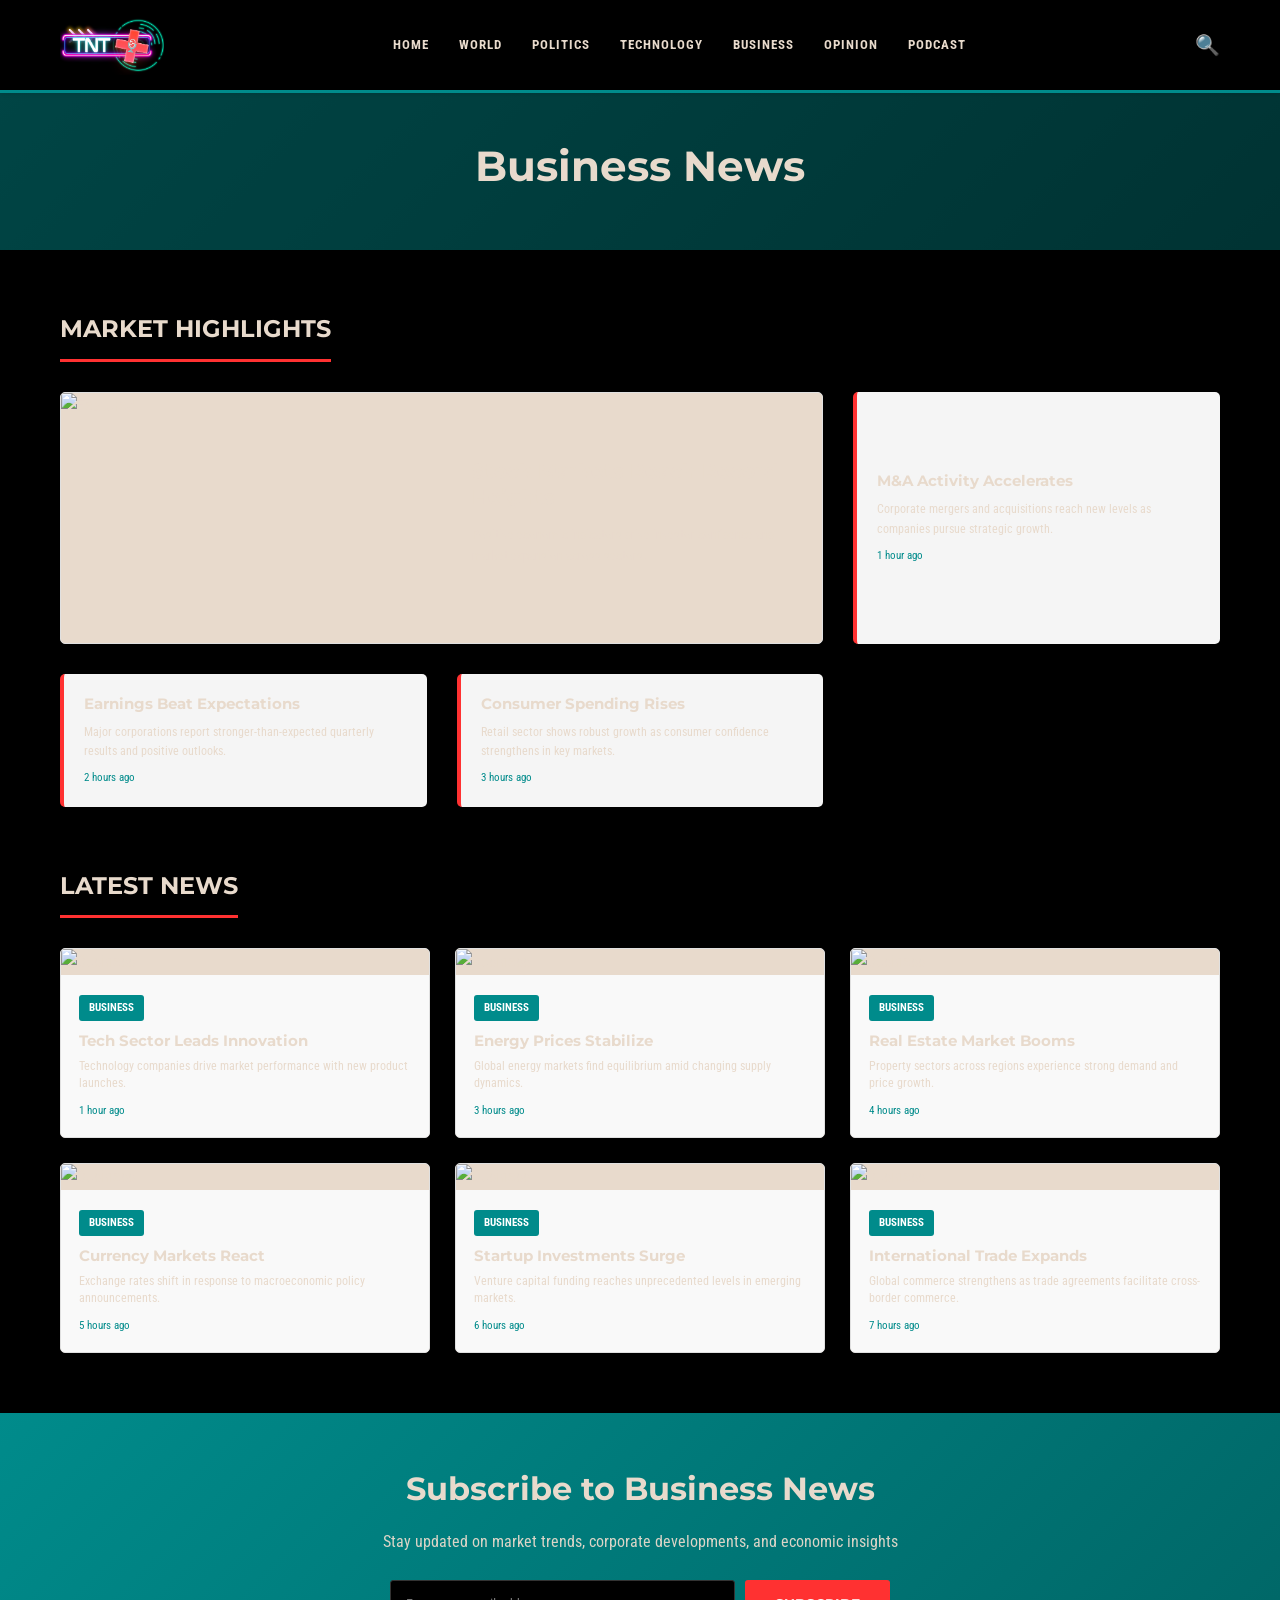
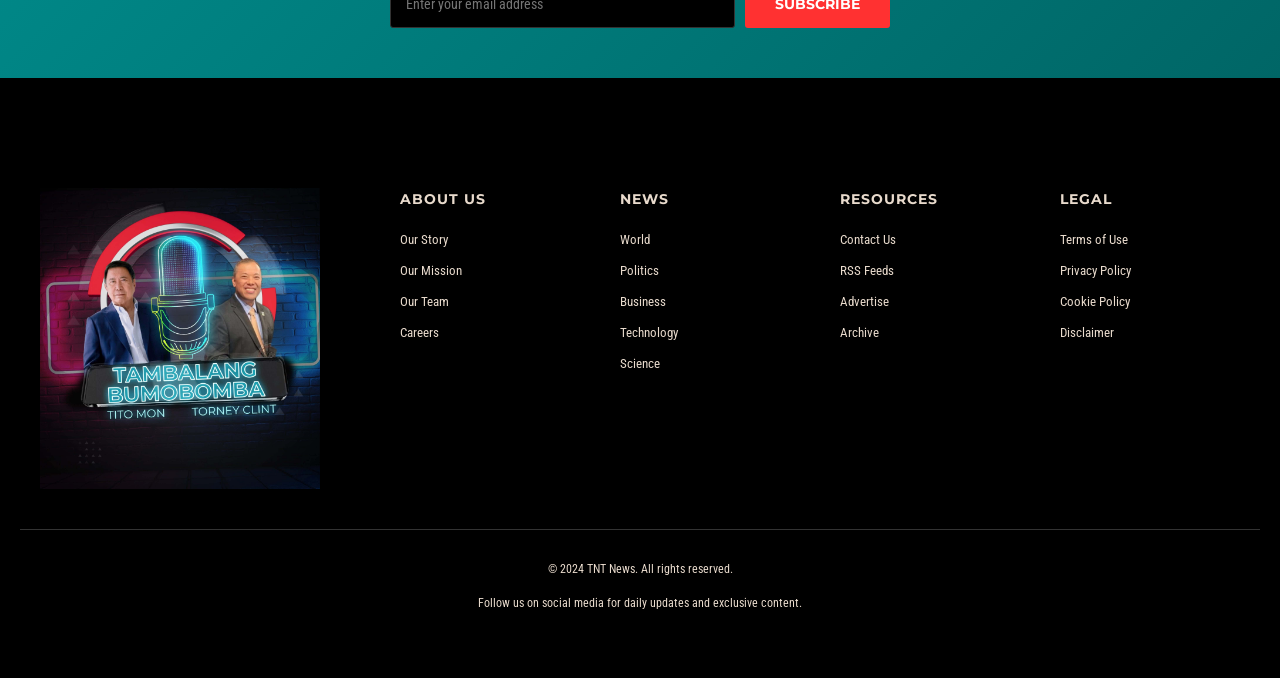
==== business.html @ 95dee94f "Initial Push" ====
<!DOCTYPE html>
<html lang="en">
<head>
    <meta charset="UTF-8">
    <meta name="viewport" content="width=device-width, initial-scale=1.0">
    <title>Business News - TNT News</title>
    <link href="https://fonts.googleapis.com/css2?family=Montserrat:wght@700&family=Roboto+Condensed:wght@400;700&display=swap" rel="stylesheet">
    <style>
        * {
            margin: 0;
            padding: 0;
            box-sizing: border-box;
        }

        body {
            background-color: #000;
            font-family: 'Roboto Condensed', sans-serif;
            color: #E8DACC;
            line-height: 1.6;
        }

        /* HEADER & NAVIGATION */
        header {
            background-color: #000000;
            border-bottom: 3px solid #008B8B;
            padding: 15px 0;
            position: sticky;
            top: 0;
            z-index: 100;
            box-shadow: 0 2px 5px rgba(0,0,0,0.1);
        }

        .header-container {
            max-width: 1200px;
            margin: 0 auto;
            display: flex;
            justify-content: space-between;
            align-items: center;
            padding: 0 20px;
        }

        .logo {
            display: flex;
            align-items: center;
            height: auto;
        }

        .logo img {
            height: 60px;
            width: auto;
            object-fit: contain;
        }

        nav {
            display: flex;
            gap: 30px;
        }

        nav a {
            text-decoration: none;
            color: #E8DACC;
            font-weight: 700;
            font-size: 13px;
            letter-spacing: 1px;
            text-transform: uppercase;
            transition: color 0.3s;
        }

        nav a:hover {
            color: #ff3131;
        }

        .search-icon {
            font-size: 20px;
            color: #E8DACC;
            cursor: pointer;
        }

        /* PAGE HEADER */
        .page-header {
            background: linear-gradient(135deg, #008B8B 0%, #006666 100%), url('https://picsum.photos/1400/500?random=10');
            background-size: cover;
            background-position: center;
            background-blend-mode: overlay;
            color: #E8DACC;
            padding: 40px 20px;
            text-align: center;
            position: relative;
            overflow: hidden;
        }

        .page-header::after {
            content: '';
            position: absolute;
            top: 0;
            left: 0;
            right: 0;
            bottom: 0;
            background-color: rgba(0, 0, 0, 0.5);
            z-index: 1;
        }

        .page-header h1 {
            font-family: 'Montserrat', sans-serif;
            font-size: 42px;
            font-weight: 700;
            margin-bottom: 10px;
            position: relative;
            z-index: 2;
        }

        /* FEATURED ARTICLE SECTION */
        .featured-section {
            max-width: 1200px;
            margin: 60px auto;
            padding: 0 20px;
        }

        .section-title {
            font-family: 'Montserrat', sans-serif;
            font-size: 24px;
            font-weight: 700;
            color: #E8DACC;
            margin-bottom: 30px;
            padding-bottom: 10px;
            border-bottom: 3px solid #ff3131;
            display: inline-block;
        }

        .featured-grid {
            display: grid;
            grid-template-columns: repeat(3, 1fr);
            gap: 30px;
            margin-bottom: 50px;
        }

        .featured-card-lg {
            grid-column: span 2;
            display: grid;
            grid-template-columns: 1fr 1fr;
            gap: 0;
            border-radius: 5px;
            overflow: hidden;
            background: #E8DACC;
            border: 1px solid #e0e0e0;
        }

        .featured-card-lg-image {
            background: linear-gradient(135deg, #008B8B, #006666);
            height: 250px;
            display: flex;
            align-items: center;
            justify-content: center;
            color: #E8DACC;
            font-family: 'Montserrat', sans-serif;
            overflow: hidden;
        }

        .featured-card-lg-image img {
            width: 100%;
            height: 100%;
            object-fit: cover;
        }

        .featured-card-lg-content {
            padding: 30px;
            display: flex;
            flex-direction: column;
            justify-content: center;
        }

        .featured-card-lg-content h2 {
            font-family: 'Montserrat', sans-serif;
            font-size: 20px;
            font-weight: 700;
            margin-bottom: 15px;
            line-height: 1.3;
            color: #E8DACC;
        }

        .featured-card-lg-content p {
            font-size: 13px;
            color: #E8DACC;
            margin-bottom: 10px;
        }

        .featured-card-sm {
            border-left: 4px solid #ff3131;
            padding: 20px;
            background: #f5f5f5;
            border-radius: 5px;
            display: flex;
            flex-direction: column;
            justify-content: center;
        }

        .featured-card-sm h3 {
            font-family: 'Montserrat', sans-serif;
            font-size: 15px;
            font-weight: 700;
            margin-bottom: 10px;
            line-height: 1.3;
        }

        .featured-card-sm p {
            font-size: 12px;
            color: #E8DACC;
            margin-bottom: 8px;
        }

        .featured-card-meta {
            font-size: 11px;
            color: #008B8B;
        }

        /* MAIN ARTICLES GRID */
        .articles-section {
            max-width: 1200px;
            margin: 60px auto;
            padding: 0 20px;
        }

        .articles-grid {
            display: grid;
            grid-template-columns: repeat(3, 1fr);
            gap: 25px;
            margin-bottom: 50px;
        }

        .article-card {
            background-color: #E8DACC;
            border: 1px solid #e0e0e0;
            border-radius: 5px;
            overflow: hidden;
            transition: transform 0.3s, box-shadow 0.3s;
            cursor: pointer;
        }

        .article-card:hover {
            transform: translateY(-5px);
            box-shadow: 0 10px 30px rgba(0,0,0,0.15);
        }

        .article-image {
            width: 100%;
            height: 180px;
            background: linear-gradient(135deg, #008B8B, #006666);
            display: flex;
            align-items: center;
            justify-content: center;
            color: #E8DACC;
            font-size: 12px;
            font-family: 'Montserrat', sans-serif;
        }

        .article-content {
            padding: 18px;
            background-color: #f9f9f9;
        }

        .article-category {
            display: inline-block;
            background-color: #008B8B;
            color: #fff;
            padding: 4px 10px;
            font-size: 11px;
            font-weight: 700;
            margin-bottom: 10px;
            border-radius: 3px;
            text-transform: uppercase;
        }

        .article-card h3 {
            font-family: 'Montserrat', sans-serif;
            font-size: 15px;
            font-weight: 700;
            margin-bottom: 8px;
            line-height: 1.3;
            color: #E8DACC;
        }

        .article-card p {
            font-size: 12px;
            color: #E8DACC;
            margin-bottom: 10px;
            line-height: 1.4;
        }

        .article-time {
            font-size: 11px;
            color: #008B8B;
        }

        /* NEWSLETTER SECTION */
        .newsletter-section {
            background: linear-gradient(135deg, #008B8B 0%, #006666 100%);
            color: #E8DACC;
            padding: 50px 20px;
            text-align: center;
            margin: 60px 0;
        }

        .newsletter-content {
            max-width: 600px;
            margin: 0 auto;
        }

        .newsletter-section h2 {
            font-family: 'Montserrat', sans-serif;
            font-size: 32px;
            font-weight: 700;
            margin-bottom: 15px;
        }

        .newsletter-section p {
            font-size: 16px;
            margin-bottom: 25px;
            opacity: 0.95;
        }

        .newsletter-form {
            display: flex;
            gap: 10px;
            max-width: 500px;
            margin: 0 auto;
        }

        .newsletter-form input {
            flex: 1;
            padding: 15px;
            border: none;
            border-radius: 3px;
            font-family: 'Roboto Condensed', sans-serif;
            font-size: 14px;
            background-color: #000;
            border: 1px solid #333333;
            color: #E8DACC;
        }

        .newsletter-form button {
            padding: 15px 30px;
            background-color: #ff3131;
            color: #fff;
            border: none;
            border-radius: 3px;
            font-family: 'Montserrat', sans-serif;
            font-weight: 700;
            font-size: 14px;
            cursor: pointer;
            text-transform: uppercase;
            transition: background-color 0.3s;
        }

        .newsletter-form button:hover {
            background-color: #ff3131;
        }

        /* FOOTER */
        footer {
            background-color: #000000;
            color: #E8DACC;
            padding: 50px 20px;
            margin-top: 60px;
        }

        .footer-container {
            max-width: 1200px;
            margin: 0 auto;
            display: grid;
            grid-template-columns: 1fr 3fr;
            gap: 80px;
            margin-bottom: 40px;
            align-items: flex-start;
        }

        .footer-logo {
            display: flex;
            align-items: center;
        }

        .footer-logo img {
            height: 100%;
            width: 100%;
            object-fit: contain;
            filter: drop-shadow(0 0 15px rgba(0,0,0,0.2));
            box-shadow: inset 0 0 40px rgba(0,0,0,0.15);
        }

        .footer-links {
            display: grid;
            grid-template-columns: repeat(4, 1fr);
            gap: 40px;
        }

        .footer-column h4 {
            font-family: 'Montserrat', sans-serif;
            font-size: 14px;
            font-weight: 700;
            color: #E8DACC;
            margin-bottom: 20px;
            text-transform: uppercase;
            letter-spacing: 1px;
        }

        .footer-column a {
            display: block;
            color: #E8DACC;
            text-decoration: none;
            font-size: 13px;
            margin-bottom: 10px;
            transition: color 0.3s;
        }

        .footer-column a:hover {
            color: #008B8B;
        }

        .footer-bottom {
            border-top: 1px solid #333333;
            padding-top: 30px;
            text-align: center;
            font-size: 12px;
        }

        .footer-bottom p {
            margin-bottom: 15px;
        }

        /* RESPONSIVE */
        @media (max-width: 768px) {
            .featured-grid {
                grid-template-columns: 1fr;
            }

            .featured-card-lg {
                grid-column: span 1;
                grid-template-columns: 1fr;
            }

            .articles-grid {
                grid-template-columns: repeat(2, 1fr);
            }

            nav {
                gap: 15px;
            }

            nav a {
                font-size: 11px;
            }

            .footer-container {
                grid-template-columns: 1fr;
            }

            .footer-links {
                grid-template-columns: repeat(2, 1fr);
            }

            .newsletter-form {
                flex-direction: column;
            }
        }

        @media (max-width: 480px) {
            .articles-grid {
                grid-template-columns: 1fr;
            }

            nav {
                gap: 10px;
            }

            .footer-container {
                grid-template-columns: 1fr;
            }
        }
    </style>
</head>
<body>
    <!-- HEADER -->
    <header>
        <div class="header-container">
            <div class="logo"><img src="tnt-new-logo.png" alt="TNT+ Logo"></div>
            <nav>
                <a href="home.html">Home</a>
                <a href="world.html">World</a>
                <a href="politics.html">Politics</a>
                <a href="technology.html">Technology</a>
                <a href="business.html">Business</a>
                <a href="opinion.html">Opinion</a>
                <a href="podcast.html">Podcast</a>
            </nav>
            <div class="search-icon">🔍</div>
        </div>
    </header>

    <!-- PAGE HEADER -->
    <div class="page-header">
        <h1>Business News</h1>
    </div>

    <!-- FEATURED ARTICLES -->
    <section class="featured-section">
        <div class="section-title">MARKET HIGHLIGHTS</div>
        <div class="featured-grid">
            <div class="featured-card-lg">
                <img src="https://picsum.photos/400/250?random=11" alt="Featured" style="width: 100%; height: 250px; object-fit: cover; display: block;">
                <div class="featured-card-lg-content">
                    <h2>Stock Markets Reach Record Heights</h2>
                    <p>Positive economic indicators drive investor confidence and market expansion across sectors.</p>
                </div>
            </div>
            <div class="featured-card-sm">
                <h3>M&A Activity Accelerates</h3>
                <p>Corporate mergers and acquisitions reach new levels as companies pursue strategic growth.</p>
                <div class="featured-card-meta">1 hour ago</div>
            </div>
            <div class="featured-card-sm">
                <h3>Earnings Beat Expectations</h3>
                <p>Major corporations report stronger-than-expected quarterly results and positive outlooks.</p>
                <div class="featured-card-meta">2 hours ago</div>
            </div>
            <div class="featured-card-sm">
                <h3>Consumer Spending Rises</h3>
                <p>Retail sector shows robust growth as consumer confidence strengthens in key markets.</p>
                <div class="featured-card-meta">3 hours ago</div>
            </div>
        </div>
    </section>

    <!-- MAIN ARTICLES GRID -->
    <section class="articles-section">
        <div class="section-title">LATEST NEWS</div>
        <div class="articles-grid">
            <div class="article-card">
                <img src="https://picsum.photos/400/180?random=12" alt="Business" style="width: 100%; height: 180px; object-fit: cover;">
                <div class="article-content">
                    <span class="article-category">Business</span>
                    <h3>Tech Sector Leads Innovation</h3>
                    <p>Technology companies drive market performance with new product launches.</p>
                    <div class="article-time">1 hour ago</div>
                </div>
            </div>
            <div class="article-card">
                <img src="https://picsum.photos/400/180?random=13" alt="Business" style="width: 100%; height: 180px; object-fit: cover;">
                <div class="article-content">
                    <span class="article-category">Business</span>
                    <h3>Energy Prices Stabilize</h3>
                    <p>Global energy markets find equilibrium amid changing supply dynamics.</p>
                    <div class="article-time">3 hours ago</div>
                </div>
            </div>
            <div class="article-card">
                <img src="https://picsum.photos/400/180?random=14" alt="Business" style="width: 100%; height: 180px; object-fit: cover;">
                <div class="article-content">
                    <span class="article-category">Business</span>
                    <h3>Real Estate Market Booms</h3>
                    <p>Property sectors across regions experience strong demand and price growth.</p>
                    <div class="article-time">4 hours ago</div>
                </div>
            </div>
            <div class="article-card">
                <img src="https://picsum.photos/400/180?random=15" alt="Business" style="width: 100%; height: 180px; object-fit: cover;">
                <div class="article-content">
                    <span class="article-category">Business</span>
                    <h3>Currency Markets React</h3>
                    <p>Exchange rates shift in response to macroeconomic policy announcements.</p>
                    <div class="article-time">5 hours ago</div>
                </div>
            </div>
            <div class="article-card">
                <img src="https://picsum.photos/400/180?random=16" alt="Business" style="width: 100%; height: 180px; object-fit: cover;">
                <div class="article-content">
                    <span class="article-category">Business</span>
                    <h3>Startup Investments Surge</h3>
                    <p>Venture capital funding reaches unprecedented levels in emerging markets.</p>
                    <div class="article-time">6 hours ago</div>
                </div>
            </div>
            <div class="article-card">
                <img src="https://picsum.photos/400/180?random=17" alt="Business" style="width: 100%; height: 180px; object-fit: cover;">
                <div class="article-content">
                    <span class="article-category">Business</span>
                    <h3>International Trade Expands</h3>
                    <p>Global commerce strengthens as trade agreements facilitate cross-border commerce.</p>
                    <div class="article-time">7 hours ago</div>
                </div>
            </div>
        </div>
    </section>

    <!-- NEWSLETTER -->
    <section class="newsletter-section">
        <div class="newsletter-content">
            <h2>Subscribe to Business News</h2>
            <p>Stay updated on market trends, corporate developments, and economic insights</p>
            <form class="newsletter-form">
                <input type="email" placeholder="Enter your email address" required>
                <button type="submit">Subscribe</button>
            </form>
        </div>
    </section>

    <!-- FOOTER -->
    <footer>
        <div class="footer-container">
            <div class="footer-logo">
                <img src="orig-logo.jpeg" alt="TNT+ Logo">
            </div>
            <div class="footer-links">
                <div class="footer-column">
                    <h4>About Us</h4>
                    <a href="#">Our Story</a>
                    <a href="#">Our Mission</a>
                    <a href="#">Our Team</a>
                    <a href="#">Careers</a>
                </div>
                <div class="footer-column">
                    <h4>News</h4>
                    <a href="#">World</a>
                    <a href="#">Politics</a>
                    <a href="#">Business</a>
                    <a href="#">Technology</a>
                    <a href="#">Science</a>
                </div>
                <div class="footer-column">
                    <h4>Resources</h4>
                    <a href="#">Contact Us</a>
                    <a href="#">RSS Feeds</a>
                    <a href="#">Advertise</a>
                    <a href="#">Archive</a>
                </div>
                <div class="footer-column">
                    <h4>Legal</h4>
                    <a href="#">Terms of Use</a>
                    <a href="#">Privacy Policy</a>
                    <a href="#">Cookie Policy</a>
                    <a href="#">Disclaimer</a>
                </div>
            </div>
        </div>
        <div class="footer-bottom">
            <p>&copy; 2024 TNT News. All rights reserved.</p>
            <p>Follow us on social media for daily updates and exclusive content.</p>
        </div>
    </footer>
</body>
</html>
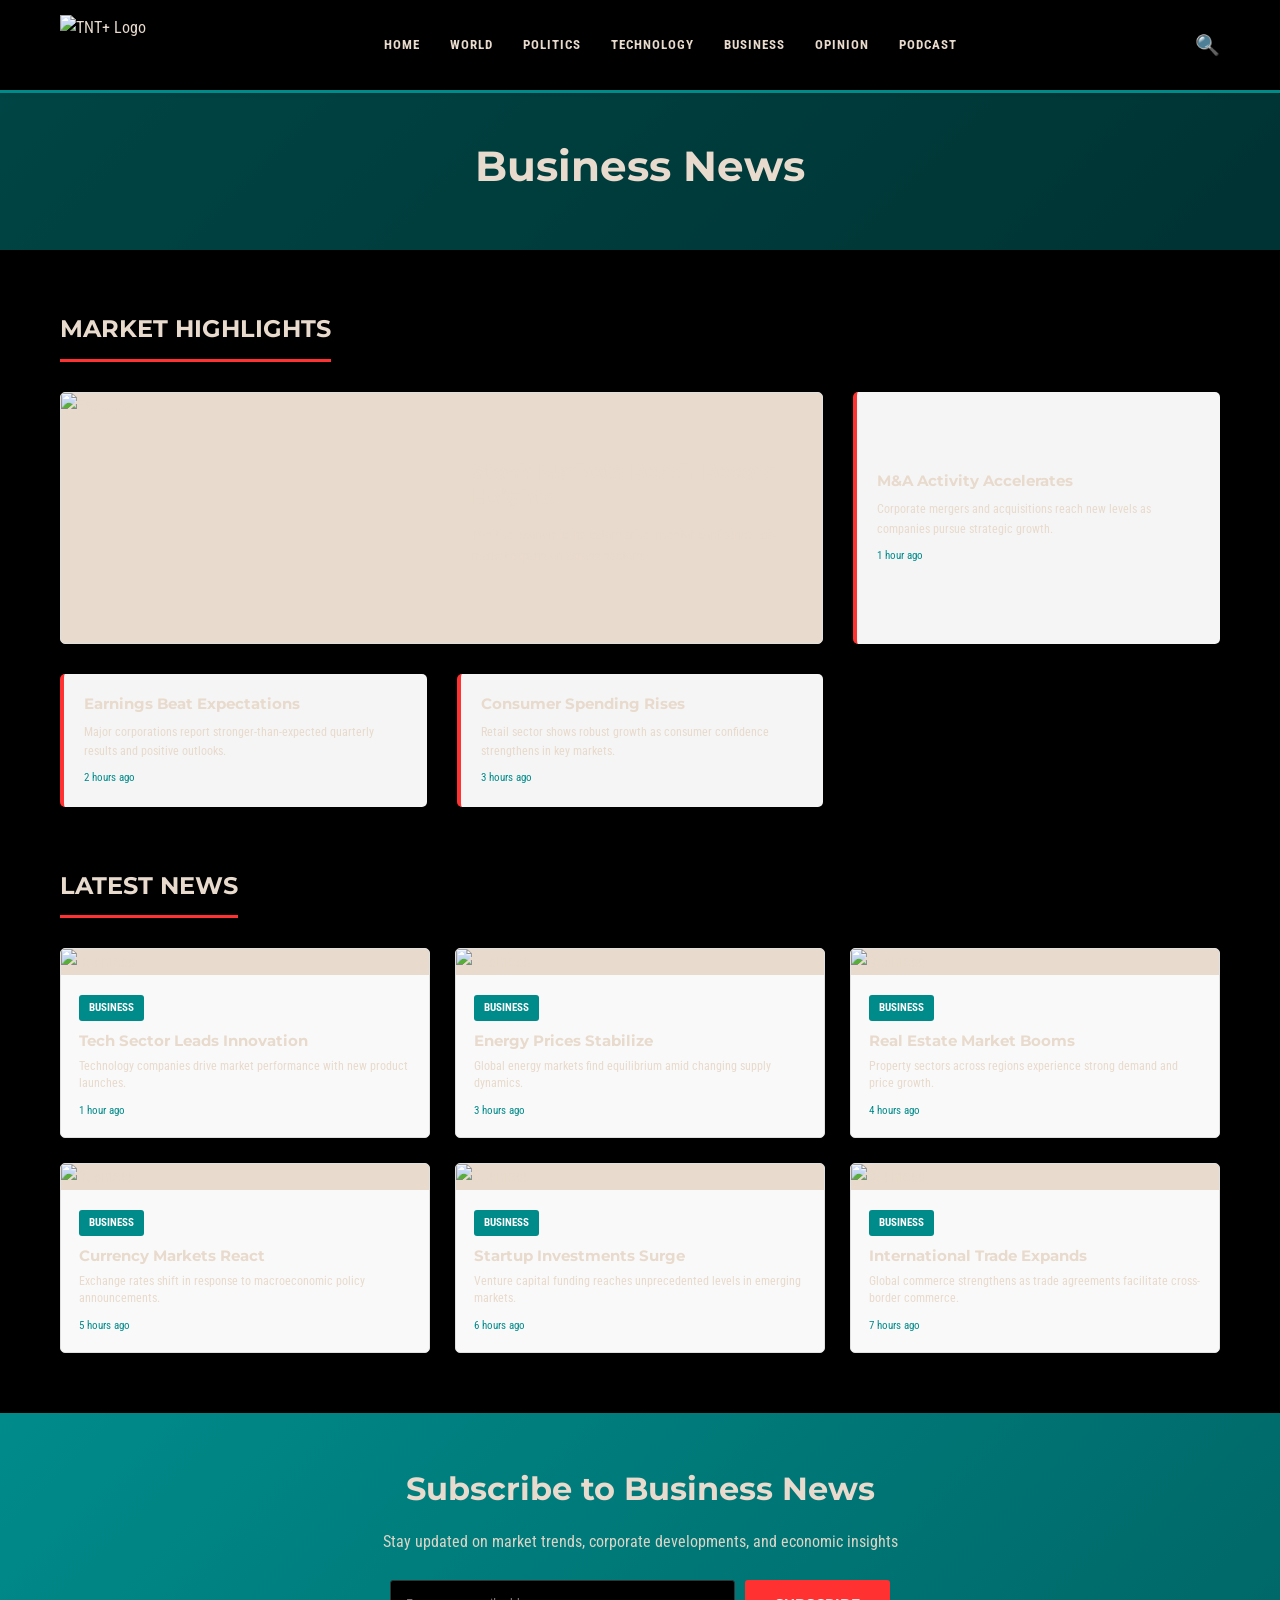
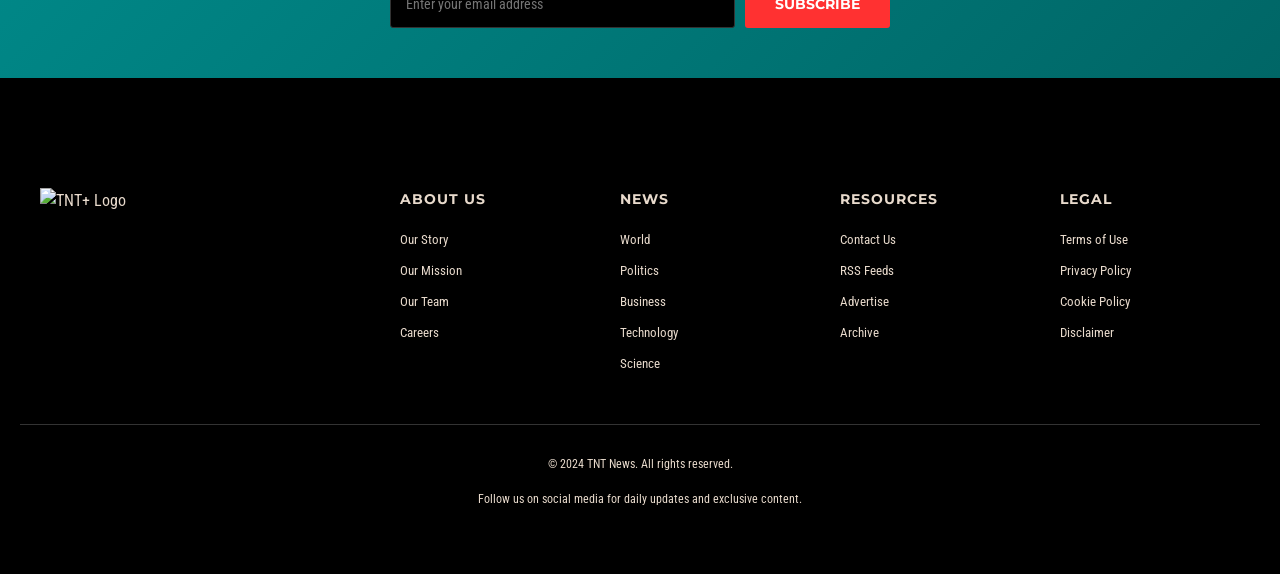
==== commit 00284e4e: "updated index.html" ====
--- a/business.html
+++ b/business.html
@@ -483,7 +483,7 @@
         <div class="header-container">
             <div class="logo"><img src="tnt-new-logo.png" alt="TNT+ Logo"></div>
             <nav>
-                <a href="home.html">Home</a>
+                <a href="index.html">Home</a>
                 <a href="world.html">World</a>
                 <a href="politics.html">Politics</a>
                 <a href="technology.html">Technology</a>
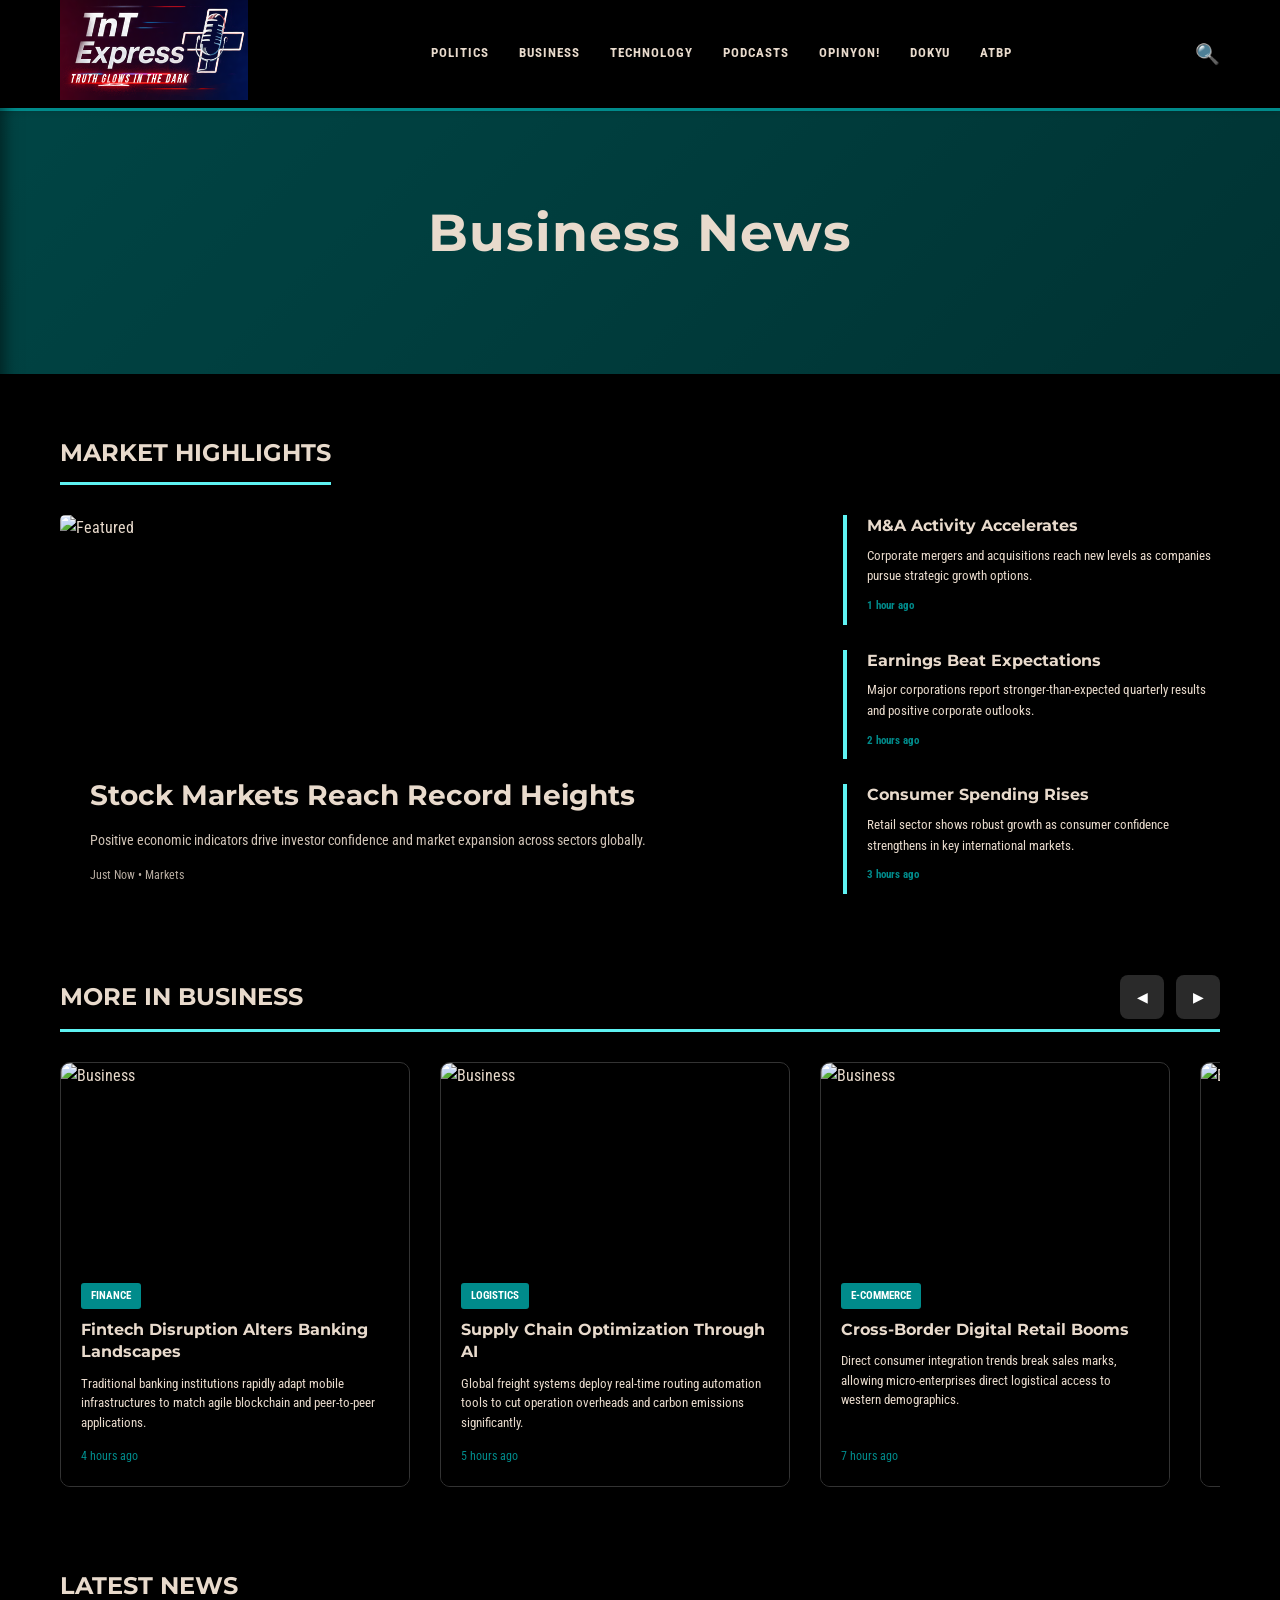
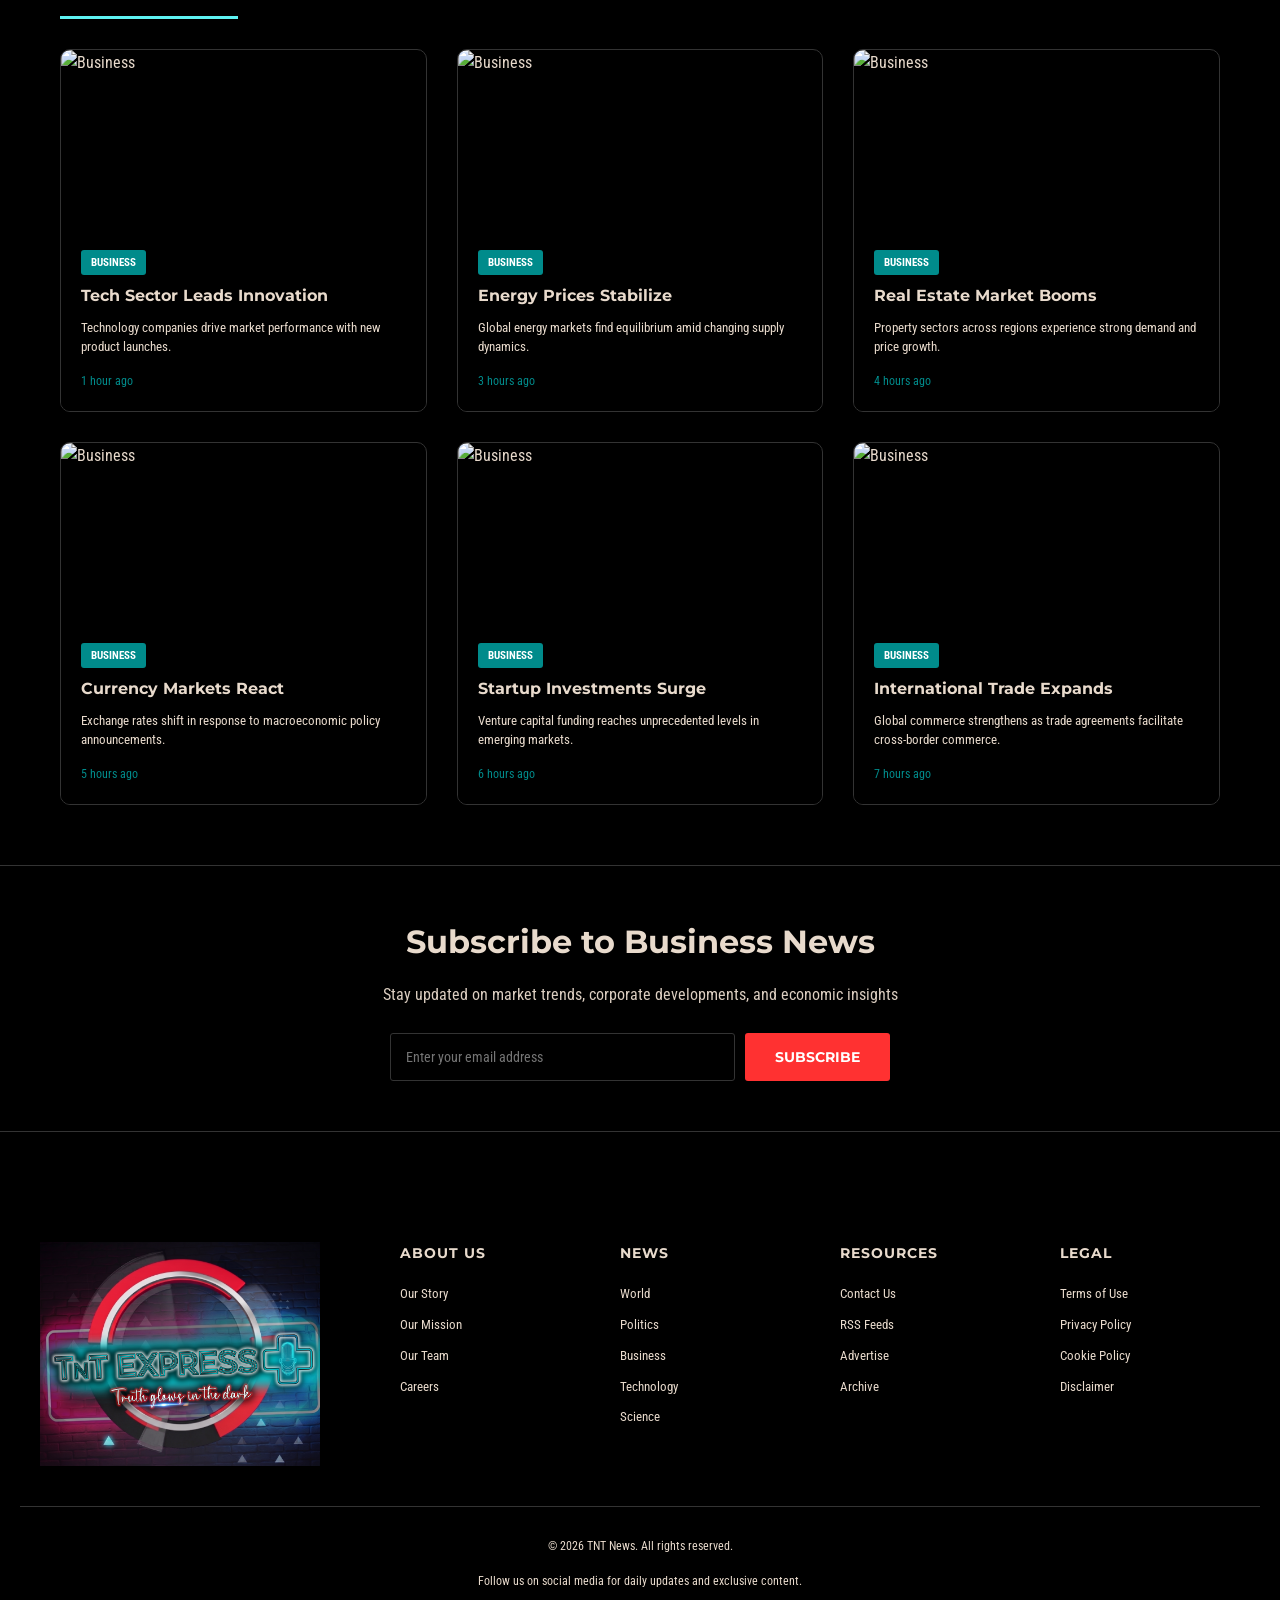
==== commit 1d22cbf1: "Add files via upload" ====
--- a/business.html
+++ b/business.html
@@ -5,531 +5,132 @@
     <meta name="viewport" content="width=device-width, initial-scale=1.0">
     <title>Business News - TNT News</title>
     <link href="https://fonts.googleapis.com/css2?family=Montserrat:wght@700&family=Roboto+Condensed:wght@400;700&display=swap" rel="stylesheet">
-    <style>
-        * {
-            margin: 0;
-            padding: 0;
-            box-sizing: border-box;
-        }
-
-        body {
-            background-color: #000;
-            font-family: 'Roboto Condensed', sans-serif;
-            color: #E8DACC;
-            line-height: 1.6;
-        }
-
-        /* HEADER & NAVIGATION */
-        header {
-            background-color: #000000;
-            border-bottom: 3px solid #008B8B;
-            padding: 15px 0;
-            position: sticky;
-            top: 0;
-            z-index: 100;
-            box-shadow: 0 2px 5px rgba(0,0,0,0.1);
-        }
-
-        .header-container {
-            max-width: 1200px;
-            margin: 0 auto;
-            display: flex;
-            justify-content: space-between;
-            align-items: center;
-            padding: 0 20px;
-        }
-
-        .logo {
-            display: flex;
-            align-items: center;
-            height: auto;
-        }
-
-        .logo img {
-            height: 60px;
-            width: auto;
-            object-fit: contain;
-        }
-
-        nav {
-            display: flex;
-            gap: 30px;
-        }
-
-        nav a {
-            text-decoration: none;
-            color: #E8DACC;
-            font-weight: 700;
-            font-size: 13px;
-            letter-spacing: 1px;
-            text-transform: uppercase;
-            transition: color 0.3s;
-        }
-
-        nav a:hover {
-            color: #ff3131;
-        }
-
-        .search-icon {
-            font-size: 20px;
-            color: #E8DACC;
-            cursor: pointer;
-        }
-
-        /* PAGE HEADER */
-        .page-header {
-            background: linear-gradient(135deg, #008B8B 0%, #006666 100%), url('https://picsum.photos/1400/500?random=10');
-            background-size: cover;
-            background-position: center;
-            background-blend-mode: overlay;
-            color: #E8DACC;
-            padding: 40px 20px;
-            text-align: center;
-            position: relative;
-            overflow: hidden;
-        }
-
-        .page-header::after {
-            content: '';
-            position: absolute;
-            top: 0;
-            left: 0;
-            right: 0;
-            bottom: 0;
-            background-color: rgba(0, 0, 0, 0.5);
-            z-index: 1;
-        }
-
-        .page-header h1 {
-            font-family: 'Montserrat', sans-serif;
-            font-size: 42px;
-            font-weight: 700;
-            margin-bottom: 10px;
-            position: relative;
-            z-index: 2;
-        }
-
-        /* FEATURED ARTICLE SECTION */
-        .featured-section {
-            max-width: 1200px;
-            margin: 60px auto;
-            padding: 0 20px;
-        }
-
-        .section-title {
-            font-family: 'Montserrat', sans-serif;
-            font-size: 24px;
-            font-weight: 700;
-            color: #E8DACC;
-            margin-bottom: 30px;
-            padding-bottom: 10px;
-            border-bottom: 3px solid #ff3131;
-            display: inline-block;
-        }
-
-        .featured-grid {
-            display: grid;
-            grid-template-columns: repeat(3, 1fr);
-            gap: 30px;
-            margin-bottom: 50px;
-        }
-
-        .featured-card-lg {
-            grid-column: span 2;
-            display: grid;
-            grid-template-columns: 1fr 1fr;
-            gap: 0;
-            border-radius: 5px;
-            overflow: hidden;
-            background: #E8DACC;
-            border: 1px solid #e0e0e0;
-        }
-
-        .featured-card-lg-image {
-            background: linear-gradient(135deg, #008B8B, #006666);
-            height: 250px;
-            display: flex;
-            align-items: center;
-            justify-content: center;
-            color: #E8DACC;
-            font-family: 'Montserrat', sans-serif;
-            overflow: hidden;
-        }
-
-        .featured-card-lg-image img {
-            width: 100%;
-            height: 100%;
-            object-fit: cover;
-        }
-
-        .featured-card-lg-content {
-            padding: 30px;
-            display: flex;
-            flex-direction: column;
-            justify-content: center;
-        }
-
-        .featured-card-lg-content h2 {
-            font-family: 'Montserrat', sans-serif;
-            font-size: 20px;
-            font-weight: 700;
-            margin-bottom: 15px;
-            line-height: 1.3;
-            color: #E8DACC;
-        }
-
-        .featured-card-lg-content p {
-            font-size: 13px;
-            color: #E8DACC;
-            margin-bottom: 10px;
-        }
-
-        .featured-card-sm {
-            border-left: 4px solid #ff3131;
-            padding: 20px;
-            background: #f5f5f5;
-            border-radius: 5px;
-            display: flex;
-            flex-direction: column;
-            justify-content: center;
-        }
-
-        .featured-card-sm h3 {
-            font-family: 'Montserrat', sans-serif;
-            font-size: 15px;
-            font-weight: 700;
-            margin-bottom: 10px;
-            line-height: 1.3;
-        }
-
-        .featured-card-sm p {
-            font-size: 12px;
-            color: #E8DACC;
-            margin-bottom: 8px;
-        }
-
-        .featured-card-meta {
-            font-size: 11px;
-            color: #008B8B;
-        }
-
-        /* MAIN ARTICLES GRID */
-        .articles-section {
-            max-width: 1200px;
-            margin: 60px auto;
-            padding: 0 20px;
-        }
-
-        .articles-grid {
-            display: grid;
-            grid-template-columns: repeat(3, 1fr);
-            gap: 25px;
-            margin-bottom: 50px;
-        }
-
-        .article-card {
-            background-color: #E8DACC;
-            border: 1px solid #e0e0e0;
-            border-radius: 5px;
-            overflow: hidden;
-            transition: transform 0.3s, box-shadow 0.3s;
-            cursor: pointer;
-        }
-
-        .article-card:hover {
-            transform: translateY(-5px);
-            box-shadow: 0 10px 30px rgba(0,0,0,0.15);
-        }
-
-        .article-image {
-            width: 100%;
-            height: 180px;
-            background: linear-gradient(135deg, #008B8B, #006666);
-            display: flex;
-            align-items: center;
-            justify-content: center;
-            color: #E8DACC;
-            font-size: 12px;
-            font-family: 'Montserrat', sans-serif;
-        }
-
-        .article-content {
-            padding: 18px;
-            background-color: #f9f9f9;
-        }
-
-        .article-category {
-            display: inline-block;
-            background-color: #008B8B;
-            color: #fff;
-            padding: 4px 10px;
-            font-size: 11px;
-            font-weight: 700;
-            margin-bottom: 10px;
-            border-radius: 3px;
-            text-transform: uppercase;
-        }
-
-        .article-card h3 {
-            font-family: 'Montserrat', sans-serif;
-            font-size: 15px;
-            font-weight: 700;
-            margin-bottom: 8px;
-            line-height: 1.3;
-            color: #E8DACC;
-        }
-
-        .article-card p {
-            font-size: 12px;
-            color: #E8DACC;
-            margin-bottom: 10px;
-            line-height: 1.4;
-        }
-
-        .article-time {
-            font-size: 11px;
-            color: #008B8B;
-        }
-
-        /* NEWSLETTER SECTION */
-        .newsletter-section {
-            background: linear-gradient(135deg, #008B8B 0%, #006666 100%);
-            color: #E8DACC;
-            padding: 50px 20px;
-            text-align: center;
-            margin: 60px 0;
-        }
-
-        .newsletter-content {
-            max-width: 600px;
-            margin: 0 auto;
-        }
-
-        .newsletter-section h2 {
-            font-family: 'Montserrat', sans-serif;
-            font-size: 32px;
-            font-weight: 700;
-            margin-bottom: 15px;
-        }
-
-        .newsletter-section p {
-            font-size: 16px;
-            margin-bottom: 25px;
-            opacity: 0.95;
-        }
-
-        .newsletter-form {
-            display: flex;
-            gap: 10px;
-            max-width: 500px;
-            margin: 0 auto;
-        }
-
-        .newsletter-form input {
-            flex: 1;
-            padding: 15px;
-            border: none;
-            border-radius: 3px;
-            font-family: 'Roboto Condensed', sans-serif;
-            font-size: 14px;
-            background-color: #000;
-            border: 1px solid #333333;
-            color: #E8DACC;
-        }
-
-        .newsletter-form button {
-            padding: 15px 30px;
-            background-color: #ff3131;
-            color: #fff;
-            border: none;
-            border-radius: 3px;
-            font-family: 'Montserrat', sans-serif;
-            font-weight: 700;
-            font-size: 14px;
-            cursor: pointer;
-            text-transform: uppercase;
-            transition: background-color 0.3s;
-        }
-
-        .newsletter-form button:hover {
-            background-color: #ff3131;
-        }
-
-        /* FOOTER */
-        footer {
-            background-color: #000000;
-            color: #E8DACC;
-            padding: 50px 20px;
-            margin-top: 60px;
-        }
-
-        .footer-container {
-            max-width: 1200px;
-            margin: 0 auto;
-            display: grid;
-            grid-template-columns: 1fr 3fr;
-            gap: 80px;
-            margin-bottom: 40px;
-            align-items: flex-start;
-        }
-
-        .footer-logo {
-            display: flex;
-            align-items: center;
-        }
-
-        .footer-logo img {
-            height: 100%;
-            width: 100%;
-            object-fit: contain;
-            filter: drop-shadow(0 0 15px rgba(0,0,0,0.2));
-            box-shadow: inset 0 0 40px rgba(0,0,0,0.15);
-        }
-
-        .footer-links {
-            display: grid;
-            grid-template-columns: repeat(4, 1fr);
-            gap: 40px;
-        }
-
-        .footer-column h4 {
-            font-family: 'Montserrat', sans-serif;
-            font-size: 14px;
-            font-weight: 700;
-            color: #E8DACC;
-            margin-bottom: 20px;
-            text-transform: uppercase;
-            letter-spacing: 1px;
-        }
-
-        .footer-column a {
-            display: block;
-            color: #E8DACC;
-            text-decoration: none;
-            font-size: 13px;
-            margin-bottom: 10px;
-            transition: color 0.3s;
-        }
-
-        .footer-column a:hover {
-            color: #008B8B;
-        }
-
-        .footer-bottom {
-            border-top: 1px solid #333333;
-            padding-top: 30px;
-            text-align: center;
-            font-size: 12px;
-        }
-
-        .footer-bottom p {
-            margin-bottom: 15px;
-        }
-
-        /* RESPONSIVE */
-        @media (max-width: 768px) {
-            .featured-grid {
-                grid-template-columns: 1fr;
-            }
-
-            .featured-card-lg {
-                grid-column: span 1;
-                grid-template-columns: 1fr;
-            }
-
-            .articles-grid {
-                grid-template-columns: repeat(2, 1fr);
-            }
-
-            nav {
-                gap: 15px;
-            }
-
-            nav a {
-                font-size: 11px;
-            }
-
-            .footer-container {
-                grid-template-columns: 1fr;
-            }
-
-            .footer-links {
-                grid-template-columns: repeat(2, 1fr);
-            }
-
-            .newsletter-form {
-                flex-direction: column;
-            }
-        }
-
-        @media (max-width: 480px) {
-            .articles-grid {
-                grid-template-columns: 1fr;
-            }
-
-            nav {
-                gap: 10px;
-            }
-
-            .footer-container {
-                grid-template-columns: 1fr;
-            }
-        }
-    </style>
+    <link rel="stylesheet" href="styles.css">
 </head>
 <body>
     <!-- HEADER -->
     <header>
         <div class="header-container">
-            <div class="logo"><img src="tnt-new-logo.png" alt="TNT+ Logo"></div>
+            <div class="burger-menu" onclick="toggleSidebar(true)">☰</div>
+            <div class="logo"><a href="index.html"><img src="images/tnt 2 Hi Res.png" alt="TNT+ Logo"></a></div>
             <nav>
-                <a href="index.html">Home</a>
-                <a href="world.html">World</a>
                 <a href="politics.html">Politics</a>
+                <a href="business.html">Business</a>
                 <a href="technology.html">Technology</a>
-                <a href="business.html">Business</a>
-                <a href="opinion.html">Opinion</a>
-                <a href="podcast.html">Podcast</a>
+                <a href="podcast.html">Podcasts</a>
+                <a href="opinion.html">Opinyon!</a>
+                <a href="world.html">Dokyu</a>
+                <a href="opinion.html">Atbp</a>
             </nav>
+            
             <div class="search-icon">🔍</div>
         </div>
     </header>
+
+    <div id="mobile-sidebar" class="sidebar">
+        <div class="sidebar-header">
+            <div class="close-btn" onclick="toggleSidebar(false)">&times;</div>
+        </div>
+        <nav class="sidebar-nav">
+            <a href="politics.html" onclick="toggleSidebar(false)">Politics</a>
+            <a href="business.html" onclick="toggleSidebar(false)">Business</a>
+            <a href="technology.html" onclick="toggleSidebar(false)">Technology</a>
+            <a href="podcast.html" onclick="toggleSidebar(false)">Podcasts</a>
+            <a href="opinion.html" onclick="toggleSidebar(false)">Opinyon!</a>
+            <a href="world.html" onclick="toggleSidebar(false)">Dokyu</a>
+            <a href="opinion.html" onclick="toggleSidebar(false)">Atbp</a>
+        </nav>
+    </div>
+    <div id="sidebar-overlay" class="sidebar-overlay" onclick="toggleSidebar(false)"></div>
 
     <!-- PAGE HEADER -->
     <div class="page-header">
         <h1>Business News</h1>
     </div>
 
-    <!-- FEATURED ARTICLES -->
+    <!-- MARKET HIGHLIGHTS (FEATURED) -->
     <section class="featured-section">
         <div class="section-title">MARKET HIGHLIGHTS</div>
         <div class="featured-grid">
-            <div class="featured-card-lg">
-                <img src="https://picsum.photos/400/250?random=11" alt="Featured" style="width: 100%; height: 250px; object-fit: cover; display: block;">
-                <div class="featured-card-lg-content">
+            <div class="featured-main interactive-hover-block" style="transition: transform 0.3s ease, box-shadow 0.3s ease; cursor: pointer; border-radius: 5px;">
+                <img src="https://picsum.photos/800/400?random=11" alt="Featured" style="width: 100%; height: 400px; object-fit: cover; display: block;">
+                <div class="featured-main-content">
                     <h2>Stock Markets Reach Record Heights</h2>
-                    <p>Positive economic indicators drive investor confidence and market expansion across sectors.</p>
-                </div>
-            </div>
-            <div class="featured-card-sm">
-                <h3>M&A Activity Accelerates</h3>
-                <p>Corporate mergers and acquisitions reach new levels as companies pursue strategic growth.</p>
-                <div class="featured-card-meta">1 hour ago</div>
-            </div>
-            <div class="featured-card-sm">
-                <h3>Earnings Beat Expectations</h3>
-                <p>Major corporations report stronger-than-expected quarterly results and positive outlooks.</p>
-                <div class="featured-card-meta">2 hours ago</div>
-            </div>
-            <div class="featured-card-sm">
-                <h3>Consumer Spending Rises</h3>
-                <p>Retail sector shows robust growth as consumer confidence strengthens in key markets.</p>
-                <div class="featured-card-meta">3 hours ago</div>
-            </div>
-        </div>
-    </section>
-
-    <!-- MAIN ARTICLES GRID -->
+                    <p>Positive economic indicators drive investor confidence and market expansion across sectors globally.</p>
+                    <div class="featured-meta">Just Now • Markets</div>
+                </div>
+            </div>
+            <div class="featured-side">
+                <div class="featured-card interactive-hover-side" style="transition: transform 0.3s ease, border-color 0.3s ease; cursor: pointer;">
+                    <h3>M&A Activity Accelerates</h3>
+                    <p>Corporate mergers and acquisitions reach new levels as companies pursue strategic growth options.</p>
+                    <div class="featured-card-meta">1 hour ago</div>
+                </div>
+                <div class="featured-card interactive-hover-side" style="transition: transform 0.3s ease, border-color 0.3s ease; cursor: pointer;">
+                    <h3>Earnings Beat Expectations</h3>
+                    <p>Major corporations report stronger-than-expected quarterly results and positive corporate outlooks.</p>
+                    <div class="featured-card-meta">2 hours ago</div>
+                </div>
+                <div class="featured-card interactive-hover-side" style="transition: transform 0.3s ease, border-color 0.3s ease; cursor: pointer;">
+                    <h3>Consumer Spending Rises</h3>
+                    <p>Retail sector shows robust growth as consumer confidence strengthens in key international markets.</p>
+                    <div class="featured-card-meta">3 hours ago</div>
+                </div>
+            </div>
+        </div>
+    </section>
+
+    <!-- MORE IN BUSINESS (NAVIGATIONAL CAROUSEL WITH NEW TRIANGLE SLIDER BUTTONS) -->
+    <section class="articles-section" style="margin-top: 0;">
+        <div class="slider-header">
+            <h2 class="section-title">MORE IN BUSINESS</h2>
+            <div class="slider-nav">
+                <button onclick="scrollSlider('biz-slider', -1)" aria-label="Previous articles">&#9664;</button>
+                <button onclick="scrollSlider('biz-slider', 1)" aria-label="Next articles">&#9654;</button>
+            </div>
+        </div>
+        
+        <div class="articles-slider" id="biz-slider">
+            <div class="article-card">
+                <img src="https://picsum.photos/400/200?random=21" alt="Business" style="width: 100%; height: 200px; object-fit: cover;">
+                <div class="article-content">
+                    <span class="article-category">Finance</span>
+                    <h3>Fintech Disruption Alters Banking Landscapes</h3>
+                    <p>Traditional banking institutions rapidly adapt mobile infrastructures to match agile blockchain and peer-to-peer applications.</p>
+                    <div class="article-time">4 hours ago</div>
+                </div>
+            </div>
+            <div class="article-card">
+                <img src="https://picsum.photos/400/200?random=22" alt="Business" style="width: 100%; height: 200px; object-fit: cover;">
+                <div class="article-content">
+                    <span class="article-category">Logistics</span>
+                    <h3>Supply Chain Optimization Through AI</h3>
+                    <p>Global freight systems deploy real-time routing automation tools to cut operation overheads and carbon emissions significantly.</p>
+                    <div class="article-time">5 hours ago</div>
+                </div>
+            </div>
+            <div class="article-card">
+                <img src="https://picsum.photos/400/200?random=23" alt="Business" style="width: 100%; height: 200px; object-fit: cover;">
+                <div class="article-content">
+                    <span class="article-category">E-Commerce</span>
+                    <h3>Cross-Border Digital Retail Booms</h3>
+                    <p>Direct consumer integration trends break sales marks, allowing micro-enterprises direct logistical access to western demographics.</p>
+                    <div class="article-time">7 hours ago</div>
+                </div>
+            </div>
+            <div class="article-card">
+                <img src="https://picsum.photos/400/200?random=24" alt="Business" style="width: 100%; height: 200px; object-fit: cover;">
+                <div class="article-content">
+                    <span class="article-category">Energy</span>
+                    <h3>Green Hydrogen Startups Secure Historic VC Funding</h3>
+                    <p>Renewable alternative producers grab venture priority targets as carbon pricing acts tighten operations across heavy manufacturing zones.</p>
+                    <div class="article-time">Yesterday</div>
+                </div>
+            </div>
+        </div>
+    </section>
+
+    <!-- LATEST NEWS (STANDARD GRID) -->
     <section class="articles-section">
         <div class="section-title">LATEST NEWS</div>
         <div class="articles-grid">
@@ -606,7 +207,7 @@
     <footer>
         <div class="footer-container">
             <div class="footer-logo">
-                <img src="orig-logo.jpeg" alt="TNT+ Logo">
+                <img src="images/tnt 1 Hi Res.png" alt="TNT+ Logo">
             </div>
             <div class="footer-links">
                 <div class="footer-column">
@@ -641,9 +242,40 @@
             </div>
         </div>
         <div class="footer-bottom">
-            <p>&copy; 2024 TNT News. All rights reserved.</p>
+            <p>&copy; 2026 TNT News. All rights reserved.</p>
             <p>Follow us on social media for daily updates and exclusive content.</p>
         </div>
     </footer>
+
+    <!-- Interactive Scripts -->
+    <script>
+        // Mobile Sidebar Toggle
+        function toggleSidebar(open) {
+            const sidebar = document.getElementById('mobile-sidebar');
+            const overlay = document.getElementById('sidebar-overlay');
+            
+            if (open) {
+                sidebar.classList.add('open');
+                overlay.classList.add('open');
+                document.body.style.overflow = 'hidden'; 
+            } else {
+                sidebar.classList.remove('open');
+                overlay.classList.remove('open');
+                document.body.style.overflow = ''; 
+            }
+        }
+
+        // Horizontal Scroll for Articles Slider
+        function scrollSlider(sliderId, direction) {
+            const slider = document.getElementById(sliderId);
+            const scrollAmount = 380; // Card width (350px) + Gap (30px)
+            
+            if (direction === 1) {
+                slider.scrollLeft += scrollAmount;
+            } else {
+                slider.scrollLeft -= scrollAmount;
+            }
+        }
+    </script>
 </body>
-</html>
+</html>
--- a/styles.css
+++ b/styles.css
@@ -0,0 +1,884 @@
+/* ==========================================
+   GENERAL STYLES & RESET
+   ========================================== */
+* {
+    margin: 0;
+    padding: 0;
+    box-sizing: border-box;
+}
+
+body {
+    background-color: #000;
+    font-family: 'Roboto Condensed', sans-serif;
+    color: #E8DACC;
+    line-height: 1.6;
+    overflow-x: hidden;
+}
+
+/* ==========================================
+   HEADER & NAVIGATION
+   ========================================== */
+header {
+    background-color: #000000;
+    border-bottom: 3px solid #008B8B;
+    padding: 0;
+    position: sticky;
+    top: 0;
+    z-index: 100;
+    box-shadow: 0 2px 5px rgba(0,0,0,0.1);
+}
+
+.header-container {
+    max-width: 1200px;
+    margin: 0 auto;
+    display: flex;
+    justify-content: space-between;
+    align-items: center;
+    padding: 0 20px;
+    position: relative;
+}
+
+.logo {
+    display: flex;
+    align-items: center;
+    height: auto;
+}
+
+.logo img {
+    height: 100px;
+    width: auto;
+    object-fit: contain;
+}
+
+nav {
+    display: flex;
+    gap: 30px;
+}
+
+nav a {
+    text-decoration: none;
+    color: #E8DACC;
+    font-weight: 700;
+    font-size: 13px;
+    letter-spacing: 1px;
+    text-transform: uppercase;
+    transition: color 0.3s;
+}
+
+nav a:hover {
+    color: #ff3131;
+}
+
+.search-icon {
+    font-size: 20px;
+    color: #E8DACC;
+    cursor: pointer;
+}
+
+/* ==========================================
+   HERO / PAGE HEADER
+   ========================================== */
+.hero, .page-header {
+    background: linear-gradient(135deg, #008B8B 0%, #006666 100%), url('https://picsum.photos/1400/500?random=0');
+    background-size: cover;
+    background-position: center;
+    background-blend-mode: overlay;
+    color: #E8DACC;
+    padding: 80px 20px;
+    text-align: center;
+    position: relative;
+    overflow: hidden;
+}
+
+.hero::after, .page-header::after {
+    content: '';
+    position: absolute;
+    top: 0;
+    left: 0;
+    right: 0;
+    bottom: 0;
+    background-color: rgba(0, 0, 0, 0.5);
+    z-index: 1;
+}
+
+.hero::before {
+    content: '';
+    position: absolute;
+    top: -50%;
+    right: -10%;
+    width: 500px;
+    height: 500px;
+    background-color: rgba(139, 58, 98, 0.3);
+    border-radius: 50%;
+}
+
+.hero-content {
+    max-width: 800px;
+    margin: 0 auto;
+    position: relative;
+    z-index: 2;
+}
+
+.hero h1, .page-header h1 {
+    font-family: 'Montserrat', sans-serif;
+    font-size: 52px;
+    font-weight: 700;
+    margin-bottom: 20px;
+    letter-spacing: 1px;
+    position: relative;
+    z-index: 2;
+}
+
+.hero p {
+    font-size: 18px;
+    margin-bottom: 30px;
+    opacity: 0.95;
+}
+
+/* ==========================================
+   BUTTONS
+   ========================================== */
+.cta-button, .featured-cta-button {
+    display: inline-block;
+    background-color: #008B8B;
+    color: #fff;
+    padding: 15px 40px;
+    text-decoration: none;
+    font-family: 'Montserrat', sans-serif;
+    font-weight: 700;
+    font-size: 14px;
+    letter-spacing: 1px;
+    text-transform: uppercase;
+    transition: background-color 0.3s;
+    border-radius: 3px;
+}
+
+.cta-button:hover, .featured-cta-button:hover {
+    background-color: #cc2424;
+}
+
+.featured-cta-button {
+    align-self: baseline;
+}
+
+/* ==========================================
+   FEATURED / GRID LAYOUTS
+   ========================================== */
+.featured-section {
+    max-width: 1200px;
+    margin: 60px auto;
+    padding: 0 20px;
+}
+
+.section-title {
+    font-family: 'Montserrat', sans-serif;
+    font-size: 24px;
+    font-weight: 700;
+    color: #E8DACC;
+    margin-bottom: 30px;
+    padding-bottom: 10px;
+    border-bottom: 3px solid #5ef2f2;
+    display: inline-block;
+}
+
+.featured-card-horizontal {
+    display: grid;
+    grid-template-columns: 1fr 1fr;
+    gap: 30px;
+    margin-bottom: 50px;
+    background: transparent;
+    border-radius: 5px;
+    overflow: hidden;
+}
+
+.featured-grid {
+    display: grid;
+    grid-template-columns: 2fr 1fr;
+    gap: 30px;
+    margin-bottom: 50px;
+}
+
+.featured-main {
+    position: relative;
+    overflow: hidden;
+    border-radius: 5px;
+}
+
+.featured-main img {
+    width: 100%;
+    height: 400px;
+    object-fit: cover;
+    display: block;
+}
+
+.featured-main-content {
+    position: absolute;
+    bottom: 0;
+    left: 0;
+    right: 0;
+    background: linear-gradient(to top, rgba(0,0,0,0.9), transparent);
+    padding: 40px 30px 30px;
+    color: #E8DACC;
+}
+
+.featured-main-content h2 {
+    font-family: 'Montserrat', sans-serif;
+    font-size: 28px;
+    font-weight: 700;
+    margin-bottom: 15px;
+    line-height: 1.3;
+}
+
+.featured-main-content p {
+    font-size: 14px;
+    margin-bottom: 15px;
+    opacity: 0.9;
+}
+
+.featured-meta {
+    font-size: 12px;
+    opacity: 0.8;
+}
+
+.featured-side {
+    display: flex;
+    flex-direction: column;
+    gap: 25px;
+}
+
+.featured-card {
+    border-left: 4px solid #5ef2f2;
+    padding-left: 20px;
+}
+
+.featured-card h3 {
+    font-family: 'Montserrat', sans-serif;
+    font-size: 16px;
+    font-weight: 700;
+    margin-bottom: 8px;
+    color: #E8DACC;
+    line-height: 1.4;
+}
+
+.featured-card p {
+    font-size: 13px;
+    color: #E8DACC;
+    margin-bottom: 10px;
+}
+
+.featured-card-meta {
+    font-size: 11px;
+    color: #008B8B;
+    font-weight: 700;
+    margin-bottom: 10px;
+}
+
+/* ==========================================
+   STANDARD ARTICLES GRID & CAROUSEL
+   ========================================== */
+.articles-section {
+    max-width: 1200px;
+    margin: 60px auto;
+    padding: 0 20px;
+}
+
+.articles-grid {
+    display: grid;
+    grid-template-columns: repeat(3, 1fr);
+    gap: 30px;
+}
+
+.article-card {
+    background-color: #000;
+    border: 1px solid #333333;
+    border-radius: 10px;
+    overflow: hidden;
+    transition: transform 0.3s, box-shadow 0.3s;
+    cursor: pointer;
+    display: flex;
+    flex-direction: column;
+}
+
+.article-card:hover {
+    transform: translateY(-5px);
+    box-shadow: 0 10px 30px rgba(0,0,0,0.5);
+}
+
+.article-image {
+    width: 100%;
+    height: 200px;
+    background: linear-gradient(135deg, #008B8B, #006666);
+    display: flex;
+    align-items: center;
+    justify-content: center;
+    color: #E8DACC;
+    font-size: 12px;
+    font-family: 'Montserrat', sans-serif;
+}
+
+.article-content {
+    padding: 20px;
+    background-color: #000;
+    flex-grow: 1;
+    display: flex;
+    flex-direction: column;
+}
+
+.article-category {
+    display: inline-block;
+    background-color: #008B8B;
+    color: #fff;
+    padding: 4px 10px;
+    font-size: 11px;
+    font-weight: 700;
+    margin-bottom: 10px;
+    border-radius: 3px;
+    text-transform: uppercase;
+    align-self: flex-start;
+}
+
+.article-card h3 {
+    font-family: 'Montserrat', sans-serif;
+    font-size: 16px;
+    font-weight: 700;
+    margin-bottom: 10px;
+    line-height: 1.4;
+    color: #E8DACC;
+}
+
+.article-card p {
+    font-size: 13px;
+    color: #E8DACC;
+    margin-bottom: 15px;
+    line-height: 1.5;
+    flex-grow: 1;
+}
+
+.article-time {
+    font-size: 12px;
+    color: #008B8B;
+    margin-top: auto;
+}
+
+/* --- CAROUSEL NAVIGATION BUTTON STYLES --- */
+.slider-header {
+    display: flex;
+    justify-content: space-between;
+    align-items: center;
+    border-bottom: 3px solid #5ef2f2;
+    margin-bottom: 30px;
+    padding-bottom: 10px;
+}
+
+.slider-header .section-title {
+    border-bottom: none;
+    margin-bottom: 0;
+    padding-bottom: 0;
+}
+
+.slider-nav {
+    display: flex;
+    gap: 12px;
+}
+
+.slider-nav button {
+    background-color: #2a2a2a;
+    color: #ffffff;
+    border: none;
+    width: 44px;
+    height: 44px;
+    border-radius: 8px;
+    cursor: pointer;
+    display: flex;
+    align-items: center;
+    justify-content: center;
+    font-size: 14px; 
+    transition: background-color 0.2s ease, color 0.2s ease;
+}
+
+.slider-nav button:hover,
+.slider-nav button:active {
+    background-color: #008B8B;
+    color: #ffffff;
+}
+
+.articles-slider {
+    display: flex;
+    gap: 30px;
+    overflow-x: auto;
+    scroll-behavior: smooth;
+    padding-bottom: 20px;
+    -ms-overflow-style: none;
+    scrollbar-width: none;
+}
+
+.articles-slider::-webkit-scrollbar {
+    display: none;
+}
+
+.articles-slider .article-card {
+    min-width: 350px;
+    flex: 0 0 350px;
+}
+
+/* ==========================================
+   NEWSLETTER SECTION
+   ========================================== */
+.newsletter-section {
+    background: #000;
+    color: #E8DACC;
+    padding: 50px 20px;
+    text-align: center;
+    margin: 60px 0;
+    border-top: 1px solid #333333;
+    border-bottom: 1px solid #333333;
+}
+
+.newsletter-content {
+    max-width: 600px;
+    margin: 0 auto;
+}
+
+.newsletter-section h2 {
+    font-family: 'Montserrat', sans-serif;
+    font-size: 32px;
+    font-weight: 700;
+    margin-bottom: 15px;
+}
+
+.newsletter-section p {
+    font-size: 16px;
+    margin-bottom: 25px;
+    opacity: 0.95;
+}
+
+.newsletter-form {
+    display: flex;
+    gap: 10px;
+    max-width: 500px;
+    margin: 0 auto;
+}
+
+.newsletter-form input {
+    flex: 1;
+    padding: 15px;
+    border: none;
+    border-radius: 3px;
+    font-family: 'Roboto Condensed', sans-serif;
+    font-size: 14px;
+    background-color: #000;
+    border: 1px solid #333333;
+    color: #E8DACC;
+}
+
+.newsletter-form button {
+    padding: 15px 30px;
+    background-color: #ff3131;
+    color: #fff;
+    border: none;
+    border-radius: 3px;
+    font-family: 'Montserrat', sans-serif;
+    font-weight: 700;
+    font-size: 14px;
+    cursor: pointer;
+    text-transform: uppercase;
+    transition: background-color 0.3s;
+}
+
+/* ==========================================
+   FOOTER
+   ========================================== */
+footer {
+    background-color: #000000;
+    color: #E8DACC;
+    padding: 50px 20px;
+    margin-top: 60px;
+}
+
+.footer-container {
+    max-width: 1200px;
+    margin: 0 auto;
+    display: grid;
+    grid-template-columns: 1fr 3fr;
+    gap: 80px;
+    margin-bottom: 40px;
+    align-items: flex-start;
+}
+
+.footer-logo {
+    display: flex;
+    align-items: center;
+}
+
+.footer-logo img {
+    height: 100%;
+    width: 100%;
+    object-fit: contain;
+    filter: drop-shadow(0 0 15px rgba(0,0,0,0.2));
+}
+
+.footer-links {
+    display: grid;
+    grid-template-columns: repeat(4, 1fr);
+    gap: 40px;
+}
+
+.footer-column h4 {
+    font-family: 'Montserrat', sans-serif;
+    font-size: 14px;
+    font-weight: 700;
+    color: #E8DACC;
+    margin-bottom: 20px;
+    text-transform: uppercase;
+    letter-spacing: 1px;
+}
+
+.footer-column a {
+    display: block;
+    color: #E8DACC;
+    text-decoration: none;
+    font-size: 13px;
+    margin-bottom: 10px;
+    transition: color 0.3s;
+}
+
+.footer-column a:hover {
+    color: #008B8B;
+}
+
+.footer-bottom {
+    border-top: 1px solid #333333;
+    padding-top: 30px;
+    text-align: center;
+    font-size: 12px;
+}
+
+.footer-bottom p {
+    margin-bottom: 15px;
+}
+
+/* ==========================================
+   MOBILE SIDEBAR & RESPONSIVE DESIGN
+   ========================================== */
+.burger-menu {
+    display: none;
+    font-size: 1.8rem;
+    cursor: pointer;
+    color: #ffffff;
+    user-select: none;
+    padding: 5px;
+}
+
+.sidebar {
+    position: fixed;
+    top: 0;
+    left: 0;
+    width: 280px;
+    height: 100%;
+    background-color: #1a1a1a;
+    color: #ffffff;
+    z-index: 10000;
+    transform: translateX(-100%);
+    transition: transform 0.3s ease-in-out;
+    box-shadow: 4px 0 15px rgba(0,0,0,0.5);
+    display: flex;
+    flex-direction: column;
+    padding: 20px;
+    box-sizing: border-box;
+}
+
+.sidebar.open {
+    transform: translateX(0);
+}
+
+.sidebar-header {
+    display: flex;
+    justify-content: flex-end;
+    align-items: center;
+    margin-bottom: 25px;
+}
+
+.sidebar-header .close-btn {
+    font-size: 2.2rem;
+    cursor: pointer;
+    color: #ffffff;
+    line-height: 1;
+    user-select: none;
+}
+
+.sidebar-nav {
+    display: flex;
+    flex-direction: column;
+    gap: 10px;
+}
+
+.sidebar-nav a {
+    color: #ffffff;
+    text-decoration: none;
+    font-family: 'Roboto Condensed', sans-serif;
+    font-size: 1.3rem;
+    font-weight: 700;
+    text-transform: uppercase;
+    padding: 12px 15px;
+    border-radius: 4px;
+    transition: background 0.2s, color 0.2s;
+}
+
+.sidebar-nav a:hover {
+    background: #2a2a2a;
+    color: #008B8B;
+}
+
+.sidebar-overlay {
+    position: fixed;
+    top: 0;
+    left: 0;
+    width: 100%;
+    height: 100%;
+    background: rgba(0, 0, 0, 0.6);
+    z-index: 9999;
+    display: none;
+    opacity: 0;
+    transition: opacity 0.3s ease-in-out;
+}
+
+.sidebar-overlay.open {
+    display: block;
+    opacity: 1;
+}
+
+/* Custom Hover & Interactive Classes */
+.interactive-hover-block:hover {
+    transform: translateY(-5px);
+    box-shadow: 0 12px 30px rgba(94, 242, 242, 0.2);
+}
+.interactive-hover-side:hover {
+    border-left-color: #008B8B !important;
+    transform: translateX(6px); 
+}
+.carousel-controls button:hover, .mayk-carousel-controls button:hover, .top10-carousel-controls button:hover {
+    background: #008B8B !important;
+}
+
+/* ==========================================
+   RESPONSIVE MEDIA QUERIES
+   ========================================== */
+@media (max-width: 1024px) {
+    .articles-grid {
+        grid-template-columns: repeat(2, 1fr);
+    }
+}
+
+@media (min-width: 769px) and (max-width: 1024px) {
+    #top10-track .article-card {
+        flex: 0 0 calc(50% - 10px) !important;
+    }
+}
+
+@media (max-width: 768px) {
+    .burger-menu {
+        display: block; 
+    }
+
+    header nav {
+        display: none !important; 
+    }
+
+    .header-container .logo {
+        position: absolute;
+        left: 50%;
+        top: 50%;
+        transform: translate(-50%, -50%);
+        margin: 0;
+        display: flex;
+        align-items: center;
+    }
+
+    .header-container .logo img {
+        height: 60px; 
+        width: auto;
+    }
+
+    .featured-card-horizontal, .featured-grid {
+        grid-template-columns: 1fr;
+    }
+
+    .articles-grid {
+        grid-template-columns: repeat(2, 1fr);
+    }
+    
+    .articles-slider .article-card {
+        min-width: 280px;
+        flex: 0 0 280px;
+    }
+
+    .hero h1, .page-header h1 {
+        font-size: 36px;
+    }
+
+    .footer-container {
+        grid-template-columns: 1fr;
+        gap: 40px;
+    }
+
+    .footer-links {
+        grid-template-columns: repeat(2, 1fr);
+    }
+
+    .newsletter-form {
+        flex-direction: column;
+    }
+
+    #top10-track .article-card {
+        flex: 0 0 calc(100% - 0px) !important;
+    }
+}
+
+@media (max-width: 480px) {
+    .articles-grid {
+        grid-template-columns: 1fr;
+    }
+
+    .hero h1, .page-header h1 {
+        font-size: 28px;
+    }
+}
+
+/* ==========================================
+   Refactored Components & Structural Rules
+   ========================================== */
+
+/* Featured Blocks */
+.featured-main.interactive-hover-block {
+    transition: transform 0.3s ease, box-shadow 0.3s ease;
+    cursor: pointer;
+    border-radius: 5px;
+}
+
+.featured-main img {
+    width: 100%;
+    height: 400px;
+    object-fit: cover;
+    display: block;
+}
+
+.featured-card.interactive-hover-side {
+    transition: transform 0.3s ease, border-color 0.3s ease;
+    cursor: pointer;
+}
+
+/* Horizontal Cards (My Say) */
+.featured-card-horizontal img {
+    width: 100%;
+    height: 400px;
+    object-fit: cover;
+    display: block;
+}
+
+.sponsor-tag {
+    font-size: 0.8rem;
+    color: #008B8B;
+    font-weight: bold;
+    text-transform: uppercase;
+}
+
+/* Standard Images inside Grid/Cards */
+.article-card img {
+    width: 100%;
+    height: 200px;
+    object-fit: cover;
+}
+
+/* Video Component rules */
+.video-section {
+    margin-bottom: 40px;
+}
+
+.video-container {
+    width: 100%;
+    background: #000;
+    border-radius: 5px;
+    overflow: hidden;
+    box-shadow: 0 4px 15px rgba(0, 0, 0, 0.15);
+}
+
+.video-container video {
+    width: 100%;
+    display: block;
+    aspect-ratio: 16/9;
+    object-fit: cover;
+    pointer-events: none;
+}
+
+/* Carousel Structural Mechanics */
+.carousel-section {
+    overflow: hidden;
+    position: relative;
+}
+
+.carousel-header {
+    display: flex;
+    justify-content: space-between;
+    align-items: center;
+    margin-bottom: 20px;
+}
+
+.carousel-controls {
+    display: flex;
+    gap: 8px;
+}
+
+.carousel-controls button {
+    background: #333;
+    color: #fff;
+    border: none;
+    width: 40px;
+    height: 40px;
+    cursor: pointer;
+    font-size: 1.2rem;
+    display: flex;
+    align-items: center;
+    justify-content: center;
+    transition: background 0.2s;
+    border-radius: 4px;
+}
+
+.carousel-controls button:hover {
+    background: #555;
+}
+
+.carousel-container {
+    width: 100%;
+    overflow: hidden;
+}
+
+.carousel-track {
+    display: flex;
+    gap: 20px;
+    width: 100%;
+    transition: transform 0.4s ease-in-out;
+    will-change: transform;
+    align-items: flex-start; /* Aligns cards to the top and lets them scale to their own text length */
+}
+
+/* Responsive Column Cards inside Track viewports */
+.col-3-card {
+    flex: 0 0 calc(33.333% - 13.33px);
+    box-sizing: border-box;
+    margin-bottom: 0;
+}
+
+.col-2-card {
+    flex: 0 0 calc(50% - 10px);
+    box-sizing: border-box;
+    margin-bottom: 0;
+}
+
+/* Typographic Helper classes */
+.no-margin-bottom {
+    margin-bottom: 0;
+}
+
+.italic-quote {
+    font-style: italic;
+}
